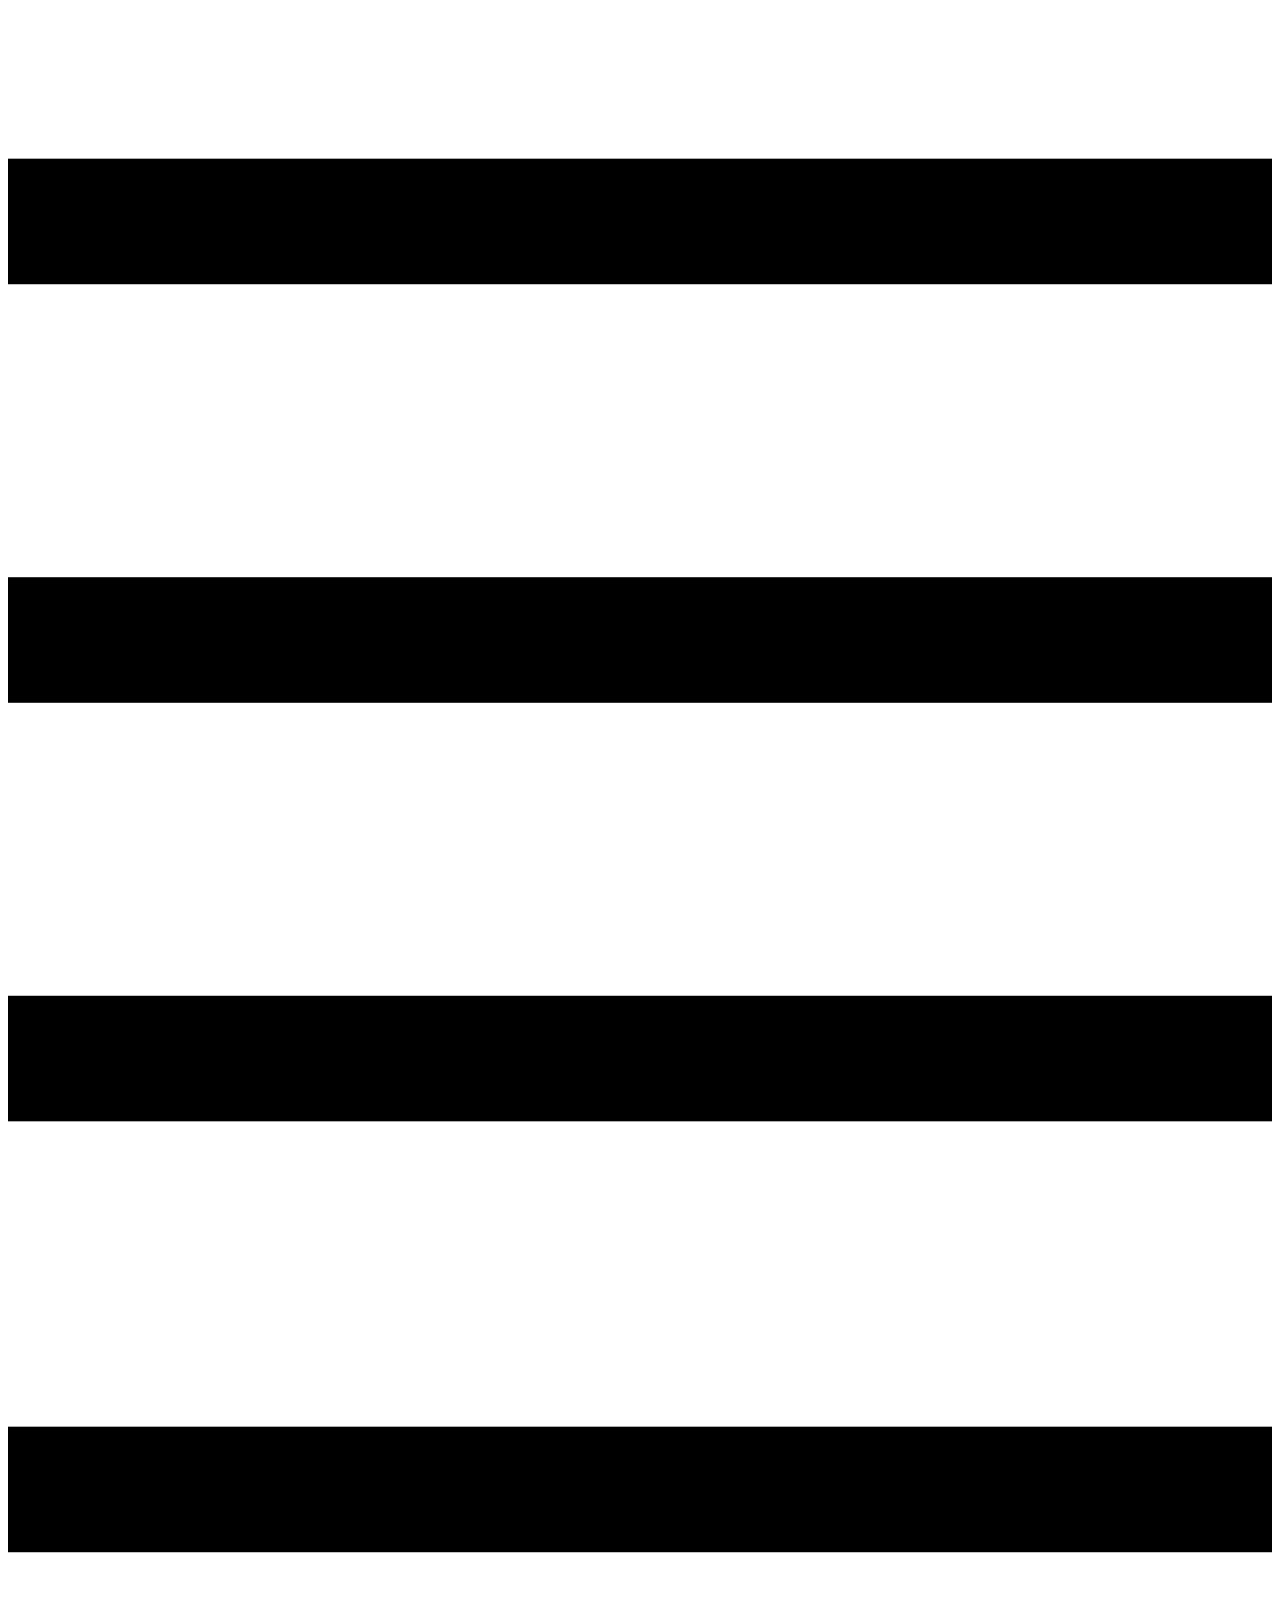
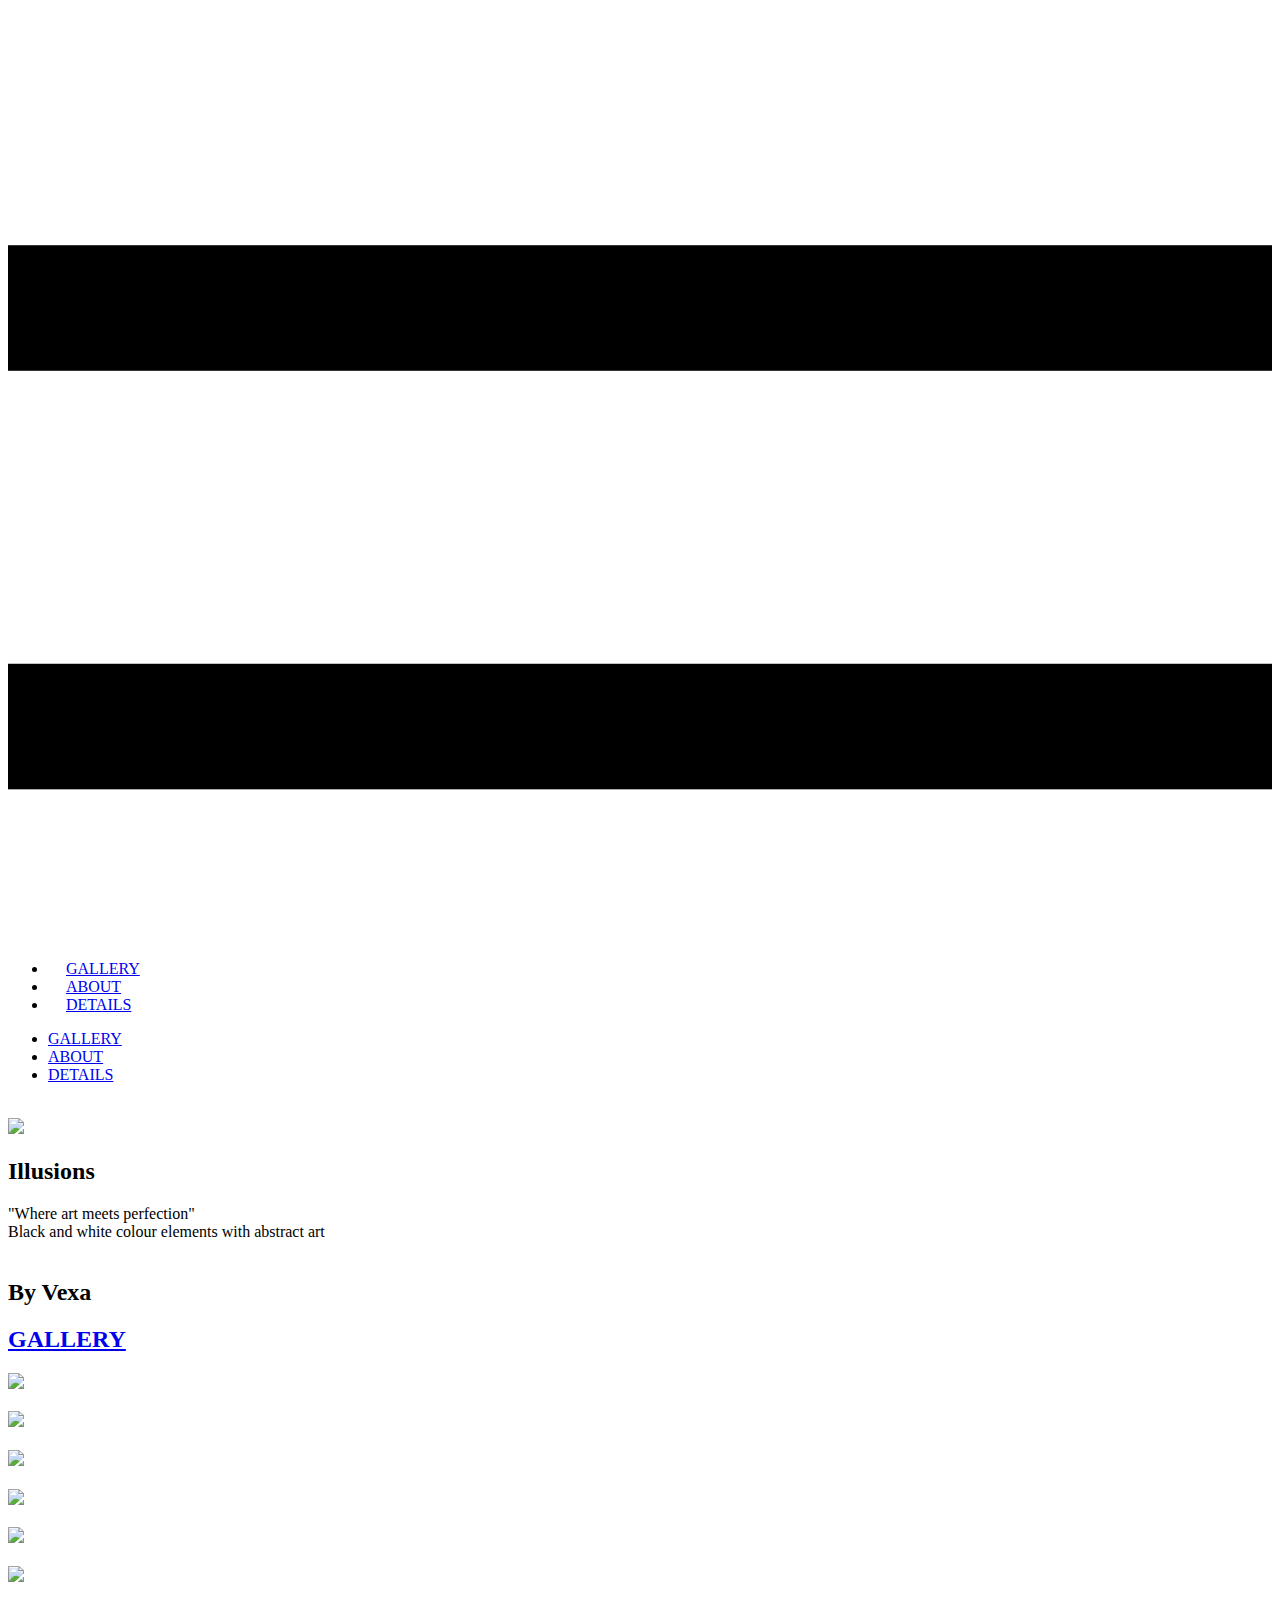
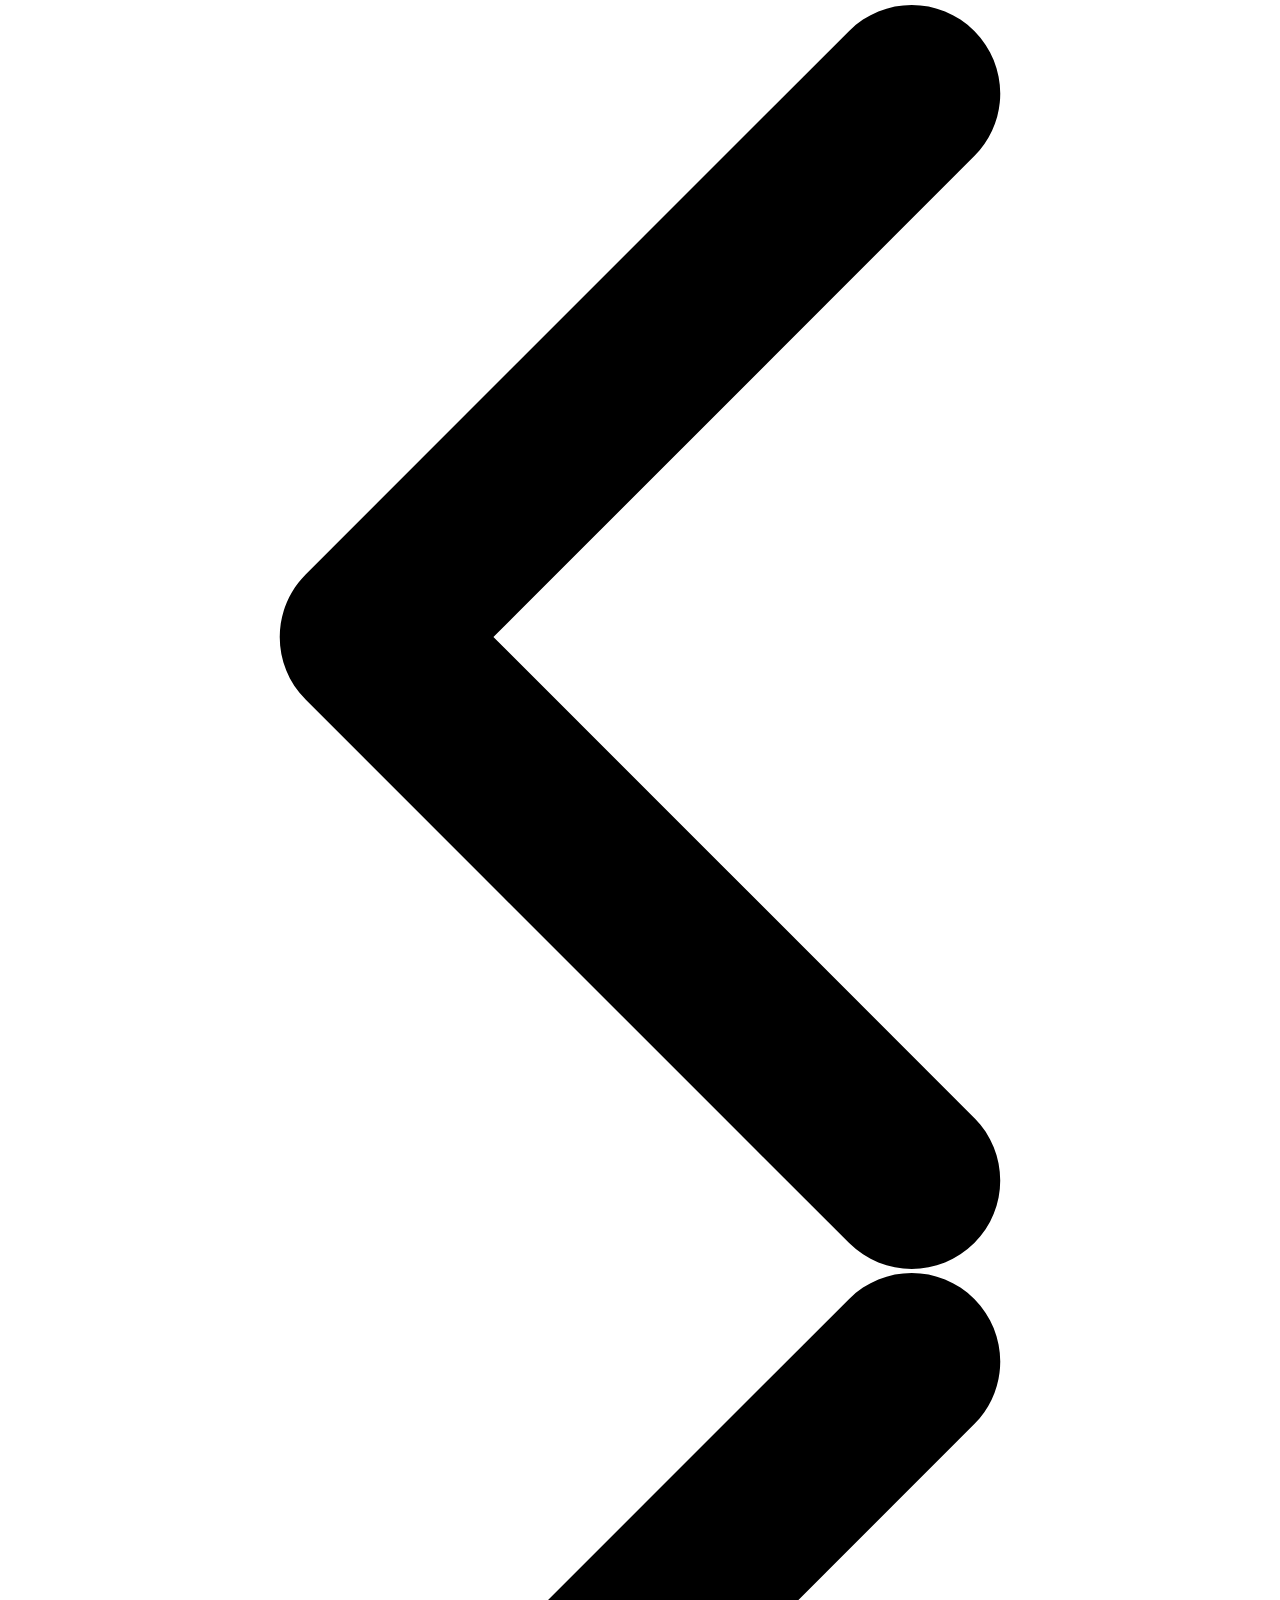
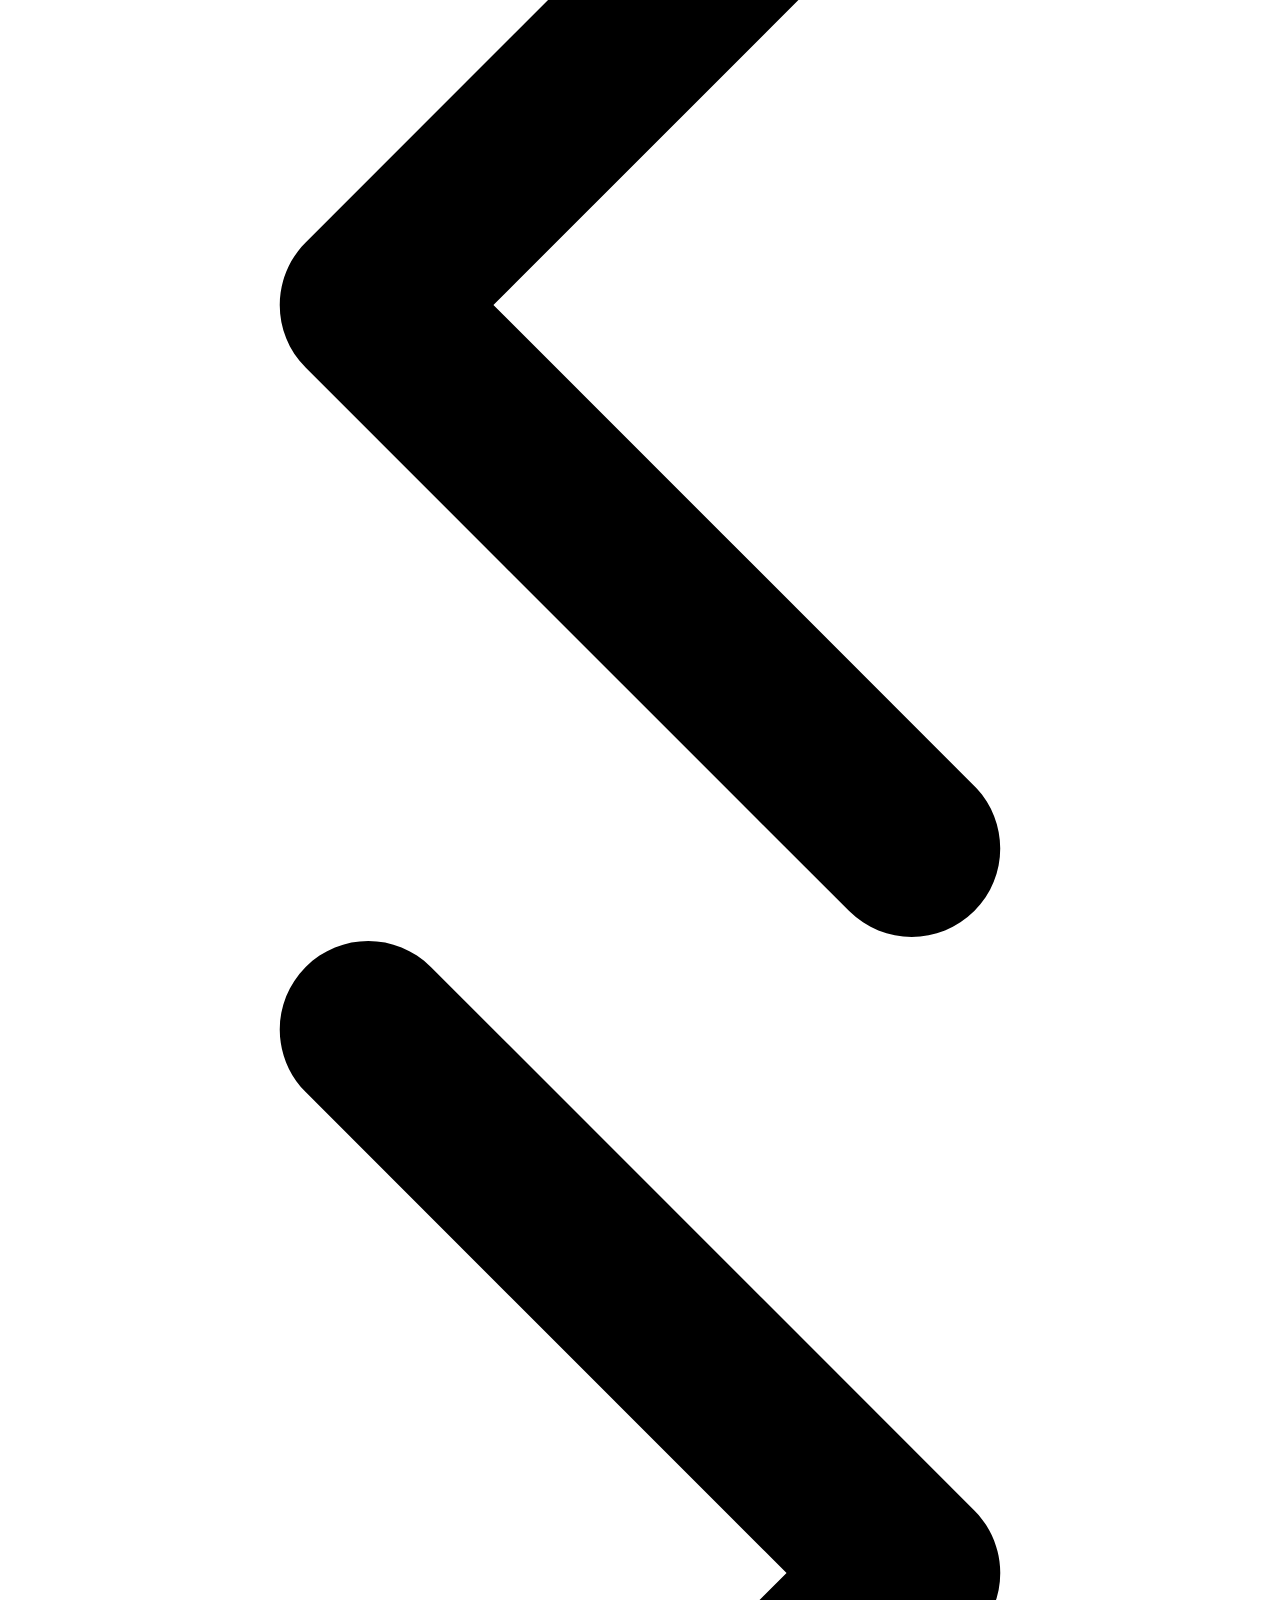
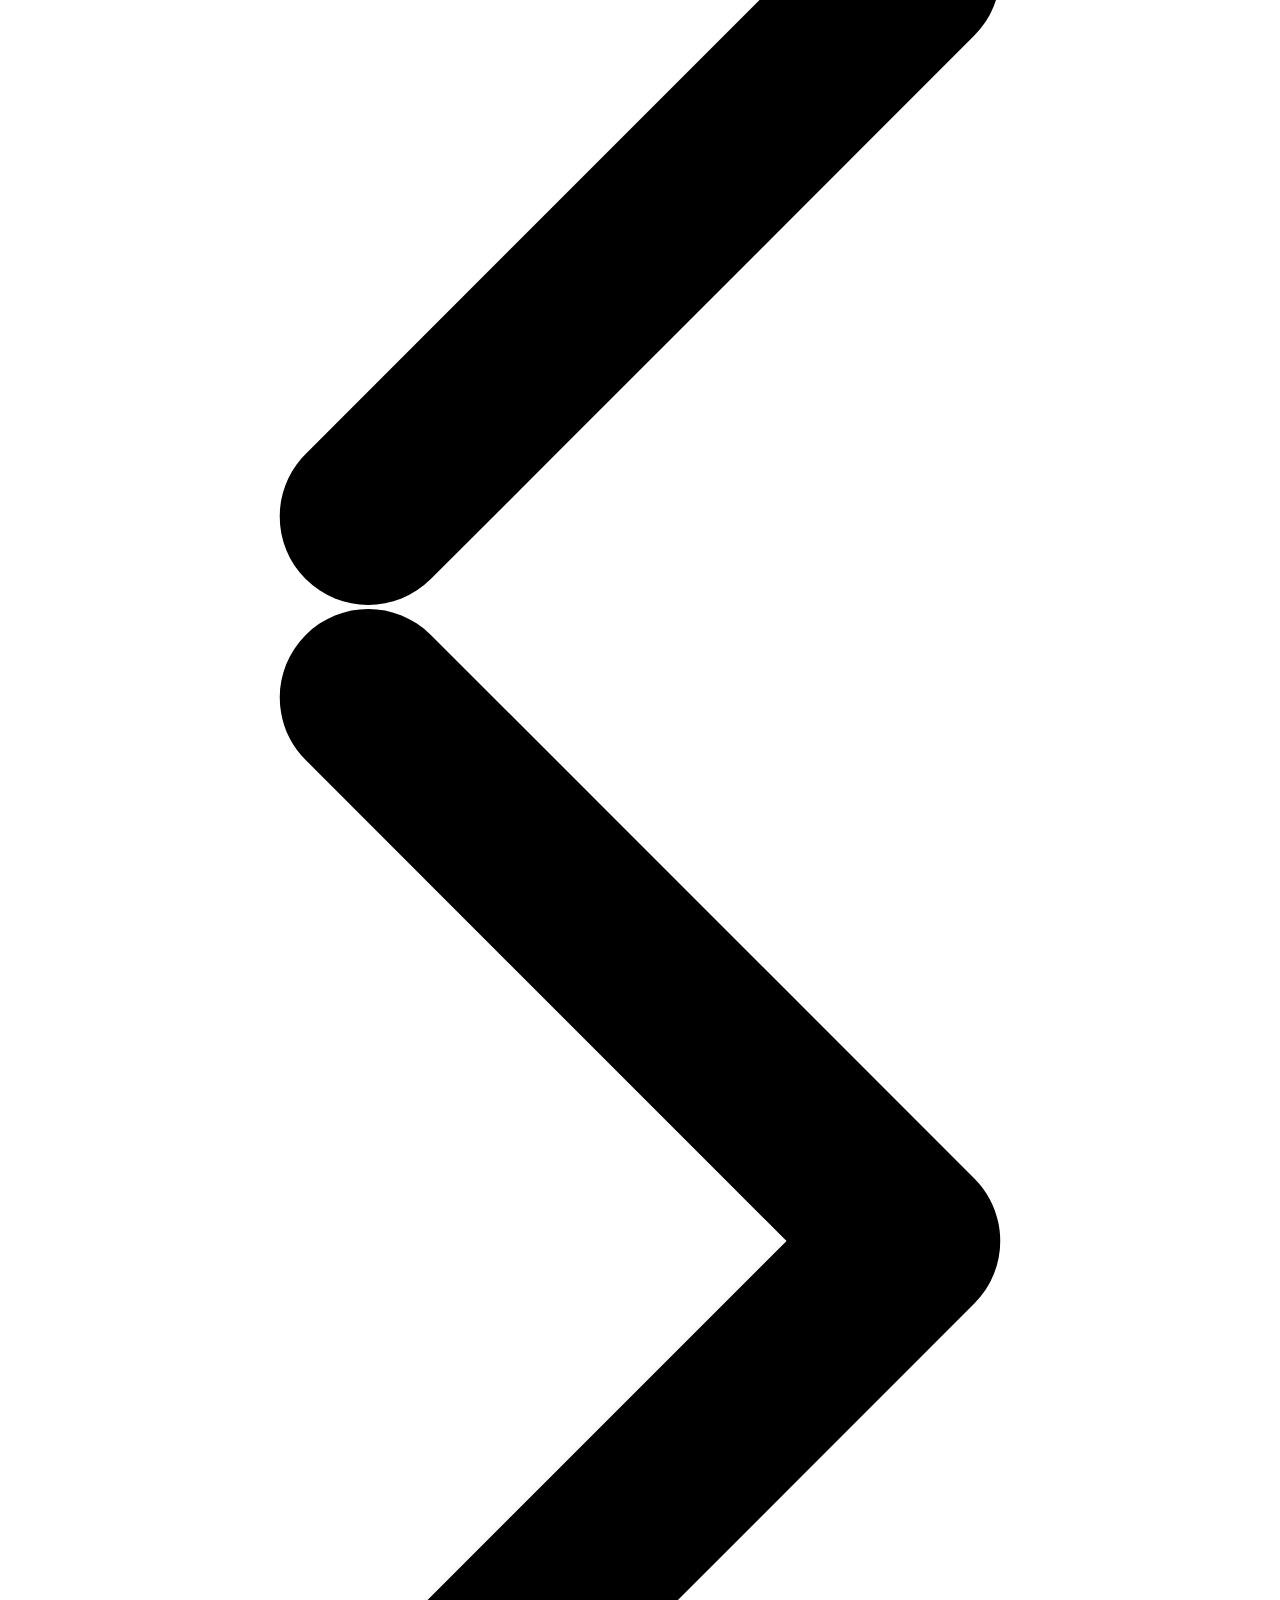
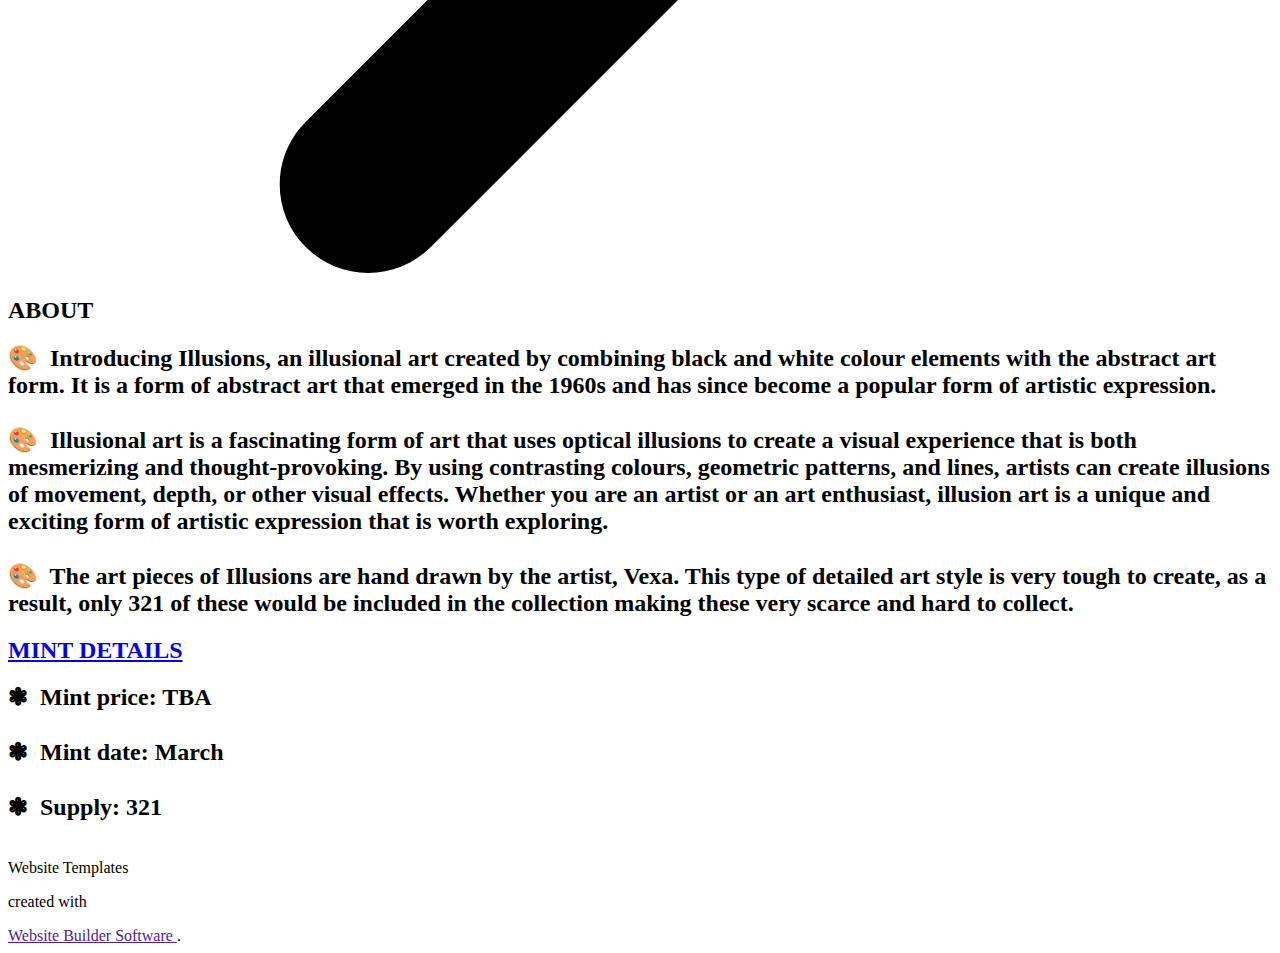
==== index.html @ 68500be4 "Update index.html" ====
<!DOCTYPE html>
<html style="font-size: 16px;" lang="en"><head>
    <meta name="viewport" content="width=device-width, initial-scale=1.0">
    <meta charset="utf-8">
    <meta name="keywords" content="Illusions.WoW, ​​Raster Dreadlock Salon, The full-service interior design studio">
    <meta name="description" content="">
    <title>IllusionsArt</title>
    <link rel="stylesheet" href="nicepage.css" media="screen">
<link rel="stylesheet" href="IllusionsArt.css" media="screen">
    <script class="u-script" type="text/javascript" src="jquery.js" defer=""></script>
    <script class="u-script" type="text/javascript" src="nicepage.js" defer=""></script>
    <meta name="generator" content="Nicepage 5.5.0, nicepage.com">
    <link id="u-theme-google-font" rel="stylesheet" href="https://fonts.googleapis.com/css?family=Roboto:100,100i,300,300i,400,400i,500,500i,700,700i,900,900i|Open+Sans:300,300i,400,400i,500,500i,600,600i,700,700i,800,800i">
    <link id="u-page-google-font" rel="stylesheet" href="https://fonts.googleapis.com/css?family=Montserrat:100,100i,200,200i,300,300i,400,400i,500,500i,600,600i,700,700i,800,800i,900,900i">
    
    
    
    
    
    <script type="application/ld+json">{
		"@context": "http://schema.org",
		"@type": "Organization",
		"name": ""
}</script>
    <meta name="theme-color" content="#478ac9">
    <meta property="og:title" content="IllusionsArt">
    <meta property="og:type" content="website">
  <meta data-intl-tel-input-cdn-path="intlTelInput/"></head>
  <body data-home-page="IllusionsArt.html" data-home-page-title="IllusionsArt" class="u-body u-xl-mode" data-lang="en"><header class="u-align-center-sm u-align-center-xs u-clearfix u-header u-sticky-c5e6" id="sec-44a8"><div class="u-clearfix u-sheet u-sheet-1">
        <nav class="u-align-center u-menu u-menu-one-level u-offcanvas u-menu-1">
          <div class="menu-collapse" style="font-size: 1rem; letter-spacing: 0px; font-weight: 700;">
            <a class="u-button-style u-custom-active-border-color u-custom-active-color u-custom-border u-custom-border-color u-custom-borders u-custom-hover-border-color u-custom-hover-color u-custom-left-right-menu-spacing u-custom-text-active-color u-custom-text-color u-custom-text-hover-color u-custom-top-bottom-menu-spacing u-nav-link" href="#">
              <svg class="u-svg-link" preserveAspectRatio="xMidYMin slice" viewBox="0 0 302 302" style=""><use xmlns:xlink="http://www.w3.org/1999/xlink" xlink:href="#svg-8a8f"></use></svg>
              <svg xmlns="http://www.w3.org/2000/svg" xmlns:xlink="http://www.w3.org/1999/xlink" version="1.1" id="svg-8a8f" x="0px" y="0px" viewBox="0 0 302 302" style="enable-background:new 0 0 302 302;" xml:space="preserve" class="u-svg-content"><g><rect y="36" width="302" height="30"></rect><rect y="236" width="302" height="30"></rect><rect y="136" width="302" height="30"></rect>
</g><g></g><g></g><g></g><g></g><g></g><g></g><g></g><g></g><g></g><g></g><g></g><g></g><g></g><g></g><g></g></svg>
            </a>
          </div>
          <div class="u-custom-menu u-nav-container">
            <ul class="u-nav u-spacing-20 u-unstyled u-nav-1"><li class="u-nav-item"><a class="u-border-active-palette-1-base u-border-hover-palette-1-base u-button-style u-nav-link u-text-active-palette-1-base u-text-grey-90 u-text-hover-palette-2-base" href="IllusionsArt.html#sec-c904" style="padding: 18px;">GALLERY</a>
</li><li class="u-nav-item"><a class="u-border-active-palette-1-base u-border-hover-palette-1-base u-button-style u-nav-link u-text-active-palette-1-base u-text-grey-90 u-text-hover-palette-2-base" href="IllusionsArt.html#sec-5455" style="padding: 18px;">ABOUT</a>
</li><li class="u-nav-item"><a class="u-border-active-palette-1-base u-border-hover-palette-1-base u-button-style u-nav-link u-text-active-palette-1-base u-text-grey-90 u-text-hover-palette-2-base" href="IllusionsArt.html#carousel_8d65" style="padding: 18px;">DETAILS</a>
</li></ul>
          </div>
          <div class="u-custom-menu u-nav-container-collapse">
            <div class="u-align-center u-black u-container-style u-inner-container-layout u-opacity u-opacity-95 u-sidenav">
              <div class="u-inner-container-layout u-sidenav-overflow">
                <div class="u-menu-close"></div>
                <ul class="u-align-center u-nav u-popupmenu-items u-unstyled u-nav-2"><li class="u-nav-item"><a class="u-button-style u-nav-link" href="IllusionsArt.html#sec-c904">GALLERY</a>
</li><li class="u-nav-item"><a class="u-button-style u-nav-link" href="IllusionsArt.html#sec-5455">ABOUT</a>
</li><li class="u-nav-item"><a class="u-button-style u-nav-link" href="IllusionsArt.html#carousel_8d65">DETAILS</a>
</li></ul>
              </div>
            </div>
            <div class="u-black u-menu-overlay u-opacity u-opacity-70"></div>
          </div>
        </nav><span class="u-file-icon u-icon u-icon-1" data-href="https://twitter.com/IllusionsbyVexa" data-target="_blank"><img src="images/739206.png" alt=""></span>
        <img class="u-image u-image-contain u-image-default u-preserve-proportions u-image-1" src="images/download.png" alt="" data-image-width="215" data-image-height="234">
      </div></header>
    <section class="skrollable skrollable-between u-align-left u-clearfix u-white u-section-1" id="carousel_7e6d" src="">
      <img class="u-image u-image-default u-image-1" src="images/IMG_20230228_143814_1.png" data-image-width="706" data-image-height="707">
      <h2 class="u-custom-font u-font-montserrat u-text u-text-palette-2-base u-text-1">Illusions</h2>
      <p class="u-align-center u-custom-font u-font-montserrat u-large-text u-text u-text-black u-text-variant u-text-2">"Where art meets perfection" <br>Black and white colour elements with abstract art<br>
        <br>
      </p>
      <h2 class="u-align-center u-custom-font u-font-montserrat u-text u-text-palette-2-base u-text-3">By Vexa</h2>
    </section>
    <section class="u-align-center u-clearfix u-white u-section-2" id="sec-c904">
      <div class="u-clearfix u-sheet u-valign-middle u-sheet-1">
        <h2 class="u-align-center u-text u-text-default u-text-1">
          <a class="u-active-none u-border-none u-btn u-button-link u-button-style u-custom-font u-font-montserrat u-hover-none u-none u-text-palette-1-base u-btn-1" href="#">GALLERY</a>
        </h2>
        <div class="u-expanded-width u-gallery u-layout-horizontal u-lightbox u-no-transition u-show-text-on-hover u-width-fixed u-gallery-1">
          <div class="u-gallery-inner"><div class="u-effect-fade u-gallery-item u-gallery-item-1"><div class="u-back-slide" data-image-width="512" data-image-height="501"><img class="u-back-image u-back-image-1" src="images/IMG_20230228_143432.png">
</div><div class="u-over-slide u-shading u-over-slide-1"><h3 class="u-gallery-heading"></h3><p class="u-gallery-text"></p>
</div>
</div><div class="u-effect-fade u-gallery-item u-gallery-item-2"><div class="u-back-slide" data-image-width="501" data-image-height="499"><img class="u-back-image u-back-image-2" src="images/IMG_20230228_143449.png">
</div><div class="u-over-slide u-shading u-over-slide-2"><h3 class="u-gallery-heading"></h3><p class="u-gallery-text"></p>
</div>
</div><div class="u-effect-fade u-gallery-item u-gallery-item-3"><div class="u-back-slide" data-image-width="495" data-image-height="513"><img class="u-back-image u-back-image-3" src="images/IMG_20230302_195734.png">
</div><div class="u-over-slide u-shading u-over-slide-3"><h3 class="u-gallery-heading"></h3><p class="u-gallery-text"></p>
</div>
</div><div class="u-effect-fade u-gallery-item u-gallery-item-4"><div class="u-back-slide" data-image-width="506" data-image-height="506"><img class="u-back-image u-back-image-4" src="images/IMG_20230302_195721.png">
</div><div class="u-over-slide u-shading u-over-slide-4"><h3 class="u-gallery-heading"></h3><p class="u-gallery-text"></p>
</div>
</div><div class="u-effect-fade u-gallery-item u-gallery-item-5" data-image-width="482" data-image-height="501"><div class="u-back-slide"><img class="u-back-image u-back-image-5" src="images/IMG_20230302_195814.png">
</div><div class="u-over-slide u-shading u-over-slide-5"><h3 class="u-gallery-heading"></h3><p class="u-gallery-text"></p>
</div>
</div><div class="u-effect-fade u-gallery-item u-gallery-item-6" data-image-width="506" data-image-height="498"><div class="u-back-slide"><img class="u-back-image u-back-image-6" src="images/IMG_20230228_143711.png">
</div><div class="u-over-slide u-shading u-over-slide-6"><h3 class="u-gallery-heading"></h3><p class="u-gallery-text"></p>
</div>
</div></div>
          <a class="u-absolute-vcenter-lg u-absolute-vcenter-md u-absolute-vcenter-xl u-gallery-nav u-gallery-nav-prev u-grey-70 u-icon-circle u-opacity u-opacity-70 u-spacing-10 u-text-white u-gallery-nav-1" href="#" role="button">
            <span aria-hidden="true">
              <svg viewBox="0 0 451.847 451.847"><path d="M97.141,225.92c0-8.095,3.091-16.192,9.259-22.366L300.689,9.27c12.359-12.359,32.397-12.359,44.751,0
c12.354,12.354,12.354,32.388,0,44.748L173.525,225.92l171.903,171.909c12.354,12.354,12.354,32.391,0,44.744
c-12.354,12.365-32.386,12.365-44.745,0l-194.29-194.281C100.226,242.115,97.141,234.018,97.141,225.92z"></path></svg>
            </span>
            <span class="sr-only">
              <svg viewBox="0 0 451.847 451.847"><path d="M97.141,225.92c0-8.095,3.091-16.192,9.259-22.366L300.689,9.27c12.359-12.359,32.397-12.359,44.751,0
c12.354,12.354,12.354,32.388,0,44.748L173.525,225.92l171.903,171.909c12.354,12.354,12.354,32.391,0,44.744
c-12.354,12.365-32.386,12.365-44.745,0l-194.29-194.281C100.226,242.115,97.141,234.018,97.141,225.92z"></path></svg>
            </span>
          </a>
          <a class="u-gallery-nav u-gallery-nav-next u-grey-70 u-icon-circle u-opacity u-opacity-70 u-spacing-10 u-text-white u-gallery-nav-2" href="#" role="button">
            <span aria-hidden="true">
              <svg viewBox="0 0 451.846 451.847"><path d="M345.441,248.292L151.154,442.573c-12.359,12.365-32.397,12.365-44.75,0c-12.354-12.354-12.354-32.391,0-44.744
L278.318,225.92L106.409,54.017c-12.354-12.359-12.354-32.394,0-44.748c12.354-12.359,32.391-12.359,44.75,0l194.287,194.284
c6.177,6.18,9.262,14.271,9.262,22.366C354.708,234.018,351.617,242.115,345.441,248.292z"></path></svg>
            </span>
            <span class="sr-only">
              <svg viewBox="0 0 451.846 451.847"><path d="M345.441,248.292L151.154,442.573c-12.359,12.365-32.397,12.365-44.75,0c-12.354-12.354-12.354-32.391,0-44.744
L278.318,225.92L106.409,54.017c-12.354-12.359-12.354-32.394,0-44.748c12.354-12.359,32.391-12.359,44.75,0l194.287,194.284
c6.177,6.18,9.262,14.271,9.262,22.366C354.708,234.018,351.617,242.115,345.441,248.292z"></path></svg>
            </span>
          </a>
        </div>
      </div>
    </section>
    <section class="u-clearfix u-container-align-center u-section-3" id="sec-5455">
      <div class="u-clearfix u-sheet u-valign-middle-md u-valign-middle-sm u-sheet-1">
        <h2 class="u-align-center u-custom-font u-font-montserrat u-text u-text-palette-1-base u-text-1">ABOUT</h2>
        <h2 class="u-align-center u-custom-font u-font-montserrat u-text u-text-2"><b>🎨&nbsp; Introducing Illusions, an illusional art created by combining black and white colour elements with the abstract art form. It is a form of abstract art that emerged in the 1960s and has since become a popular form of artistic expression.<br>
            <br>🎨&nbsp; Illusional art is a fascinating form of art that uses optical illusions to create a visual experience that is both mesmerizing and thought-provoking. By using contrasting colours, geometric patterns, and lines, artists can create illusions of movement, depth, or other visual effects. Whether you are an artist or an art enthusiast, illusion art is a unique and exciting form of artistic expression that is worth exploring.<br>
            <br>🎨&nbsp; The art pieces of Illusions are hand drawn by the artist, Vexa. This type of detailed art style is very tough to create, as a result, only 321 of these would be included in the collection making these very scarce and hard to collect.</b>
        </h2>
      </div>
    </section>
    <section class="u-clearfix u-white u-section-4" id="carousel_8d65">
      <div class="u-clearfix u-sheet u-sheet-1">
        <h2 class="u-align-center u-text u-text-default-lg u-text-default-xl u-text-1">
          <a class="u-active-none u-border-none u-btn u-button-link u-button-style u-custom-font u-font-montserrat u-hover-none u-none u-text-palette-1-base u-btn-1" href="Contact.html">MINT DETAILS</a>
        </h2>
        <h2 class="u-align-center u-custom-font u-font-montserrat u-text u-text-default u-text-2"><b>❃&nbsp; Mint price: TBA<br></b>
          <br><b>❃&nbsp; Mint date: March</b>
          <br>
          <br><b>❃&nbsp; Supply: 321</b>
        </h2>
      </div>
    </section>
    
    
    <footer class="u-align-center u-black u-clearfix u-footer u-footer" id="sec-4fac"><div class="u-clearfix u-sheet u-valign-middle-xs u-sheet-1">
        <img class="u-image u-image-contain u-image-default u-preserve-proportions u-image-1" src="images/Logomark-Blue.png" alt="" data-image-width="360" data-image-height="360"><span class="u-file-icon u-icon u-icon-1" data-href="https://twitter.com/IllusionsbyVexa" data-target="_blank"><img src="images/733579.png" alt=""></span>
      </div></footer>
    <section class="u-backlink u-clearfix u-grey-80">
      <a>
        <span>Website Templates</span>
      </a>
      <p class="u-text">
        <span>created with</span>
      </p>
      <a class="u-link" href="" target="_blank">
        <span>Website Builder Software</span>
      </a>. 
    </section>
  
</body></html>
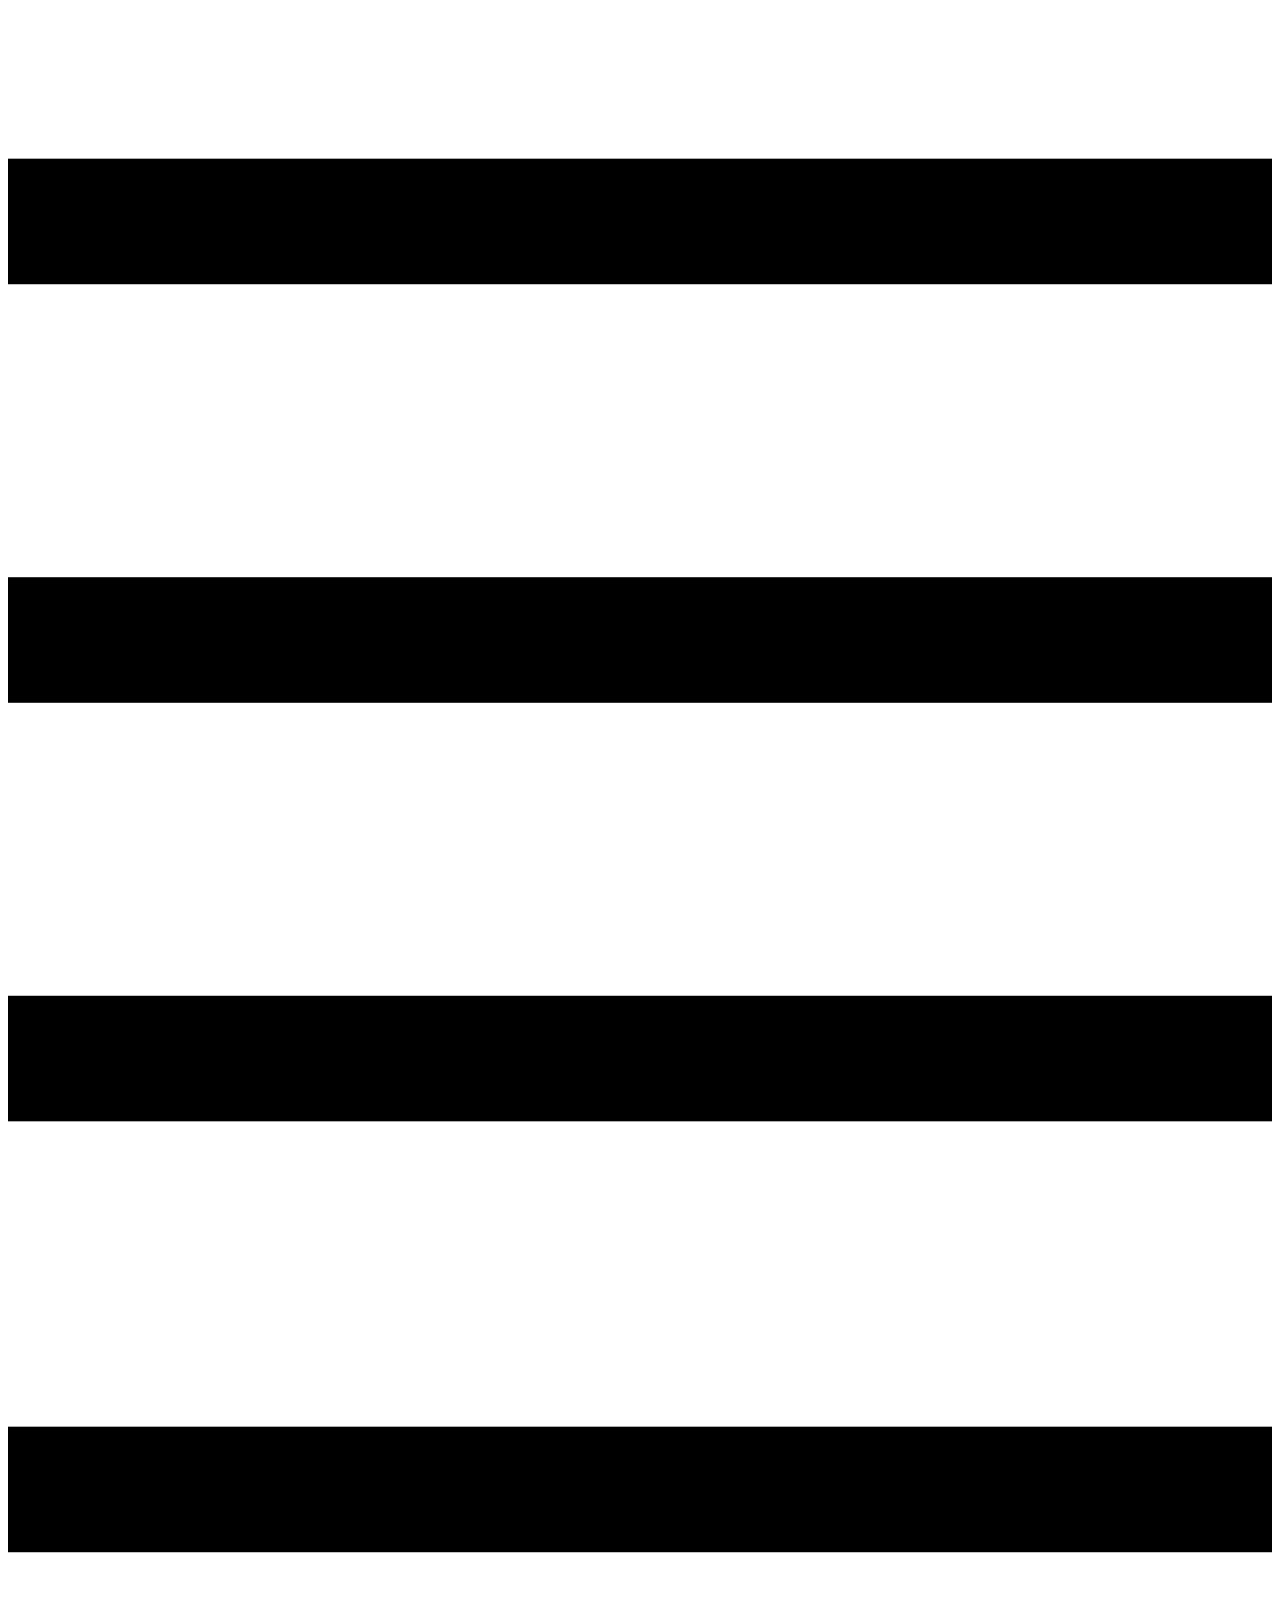
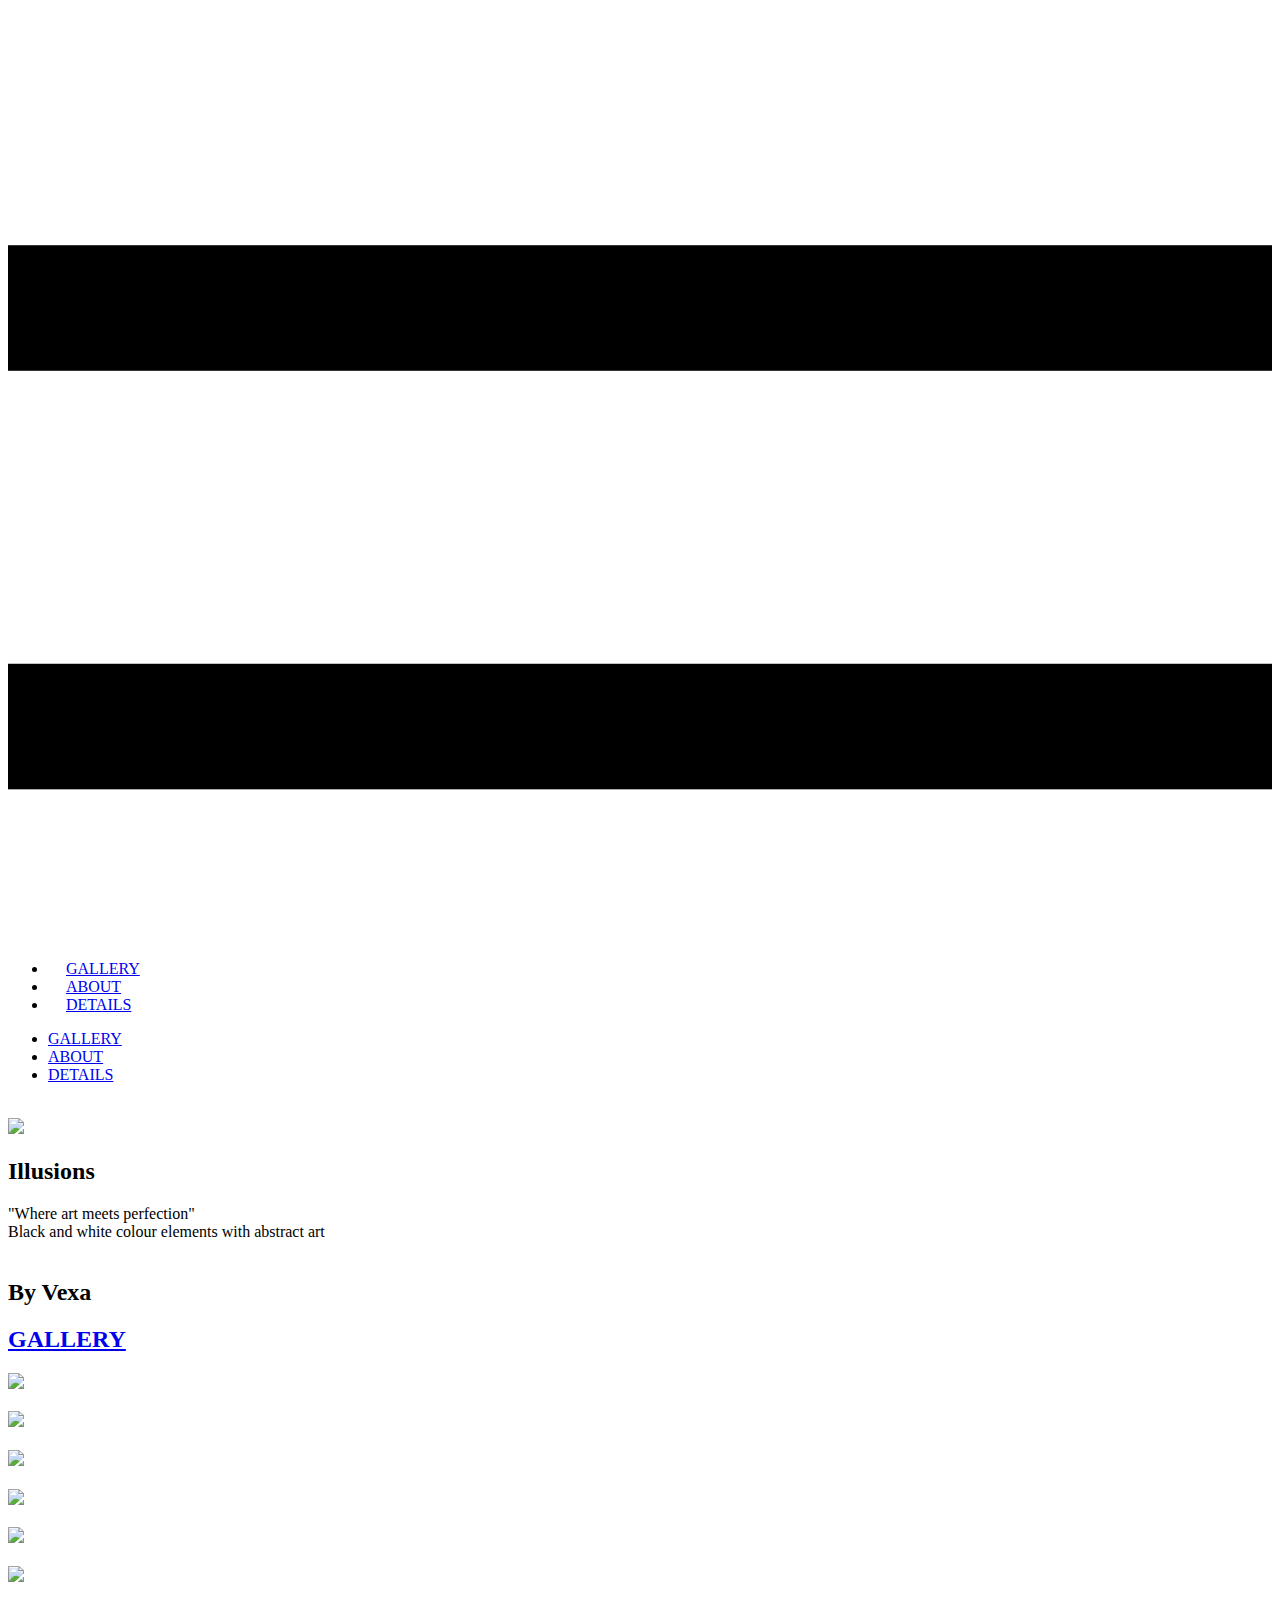
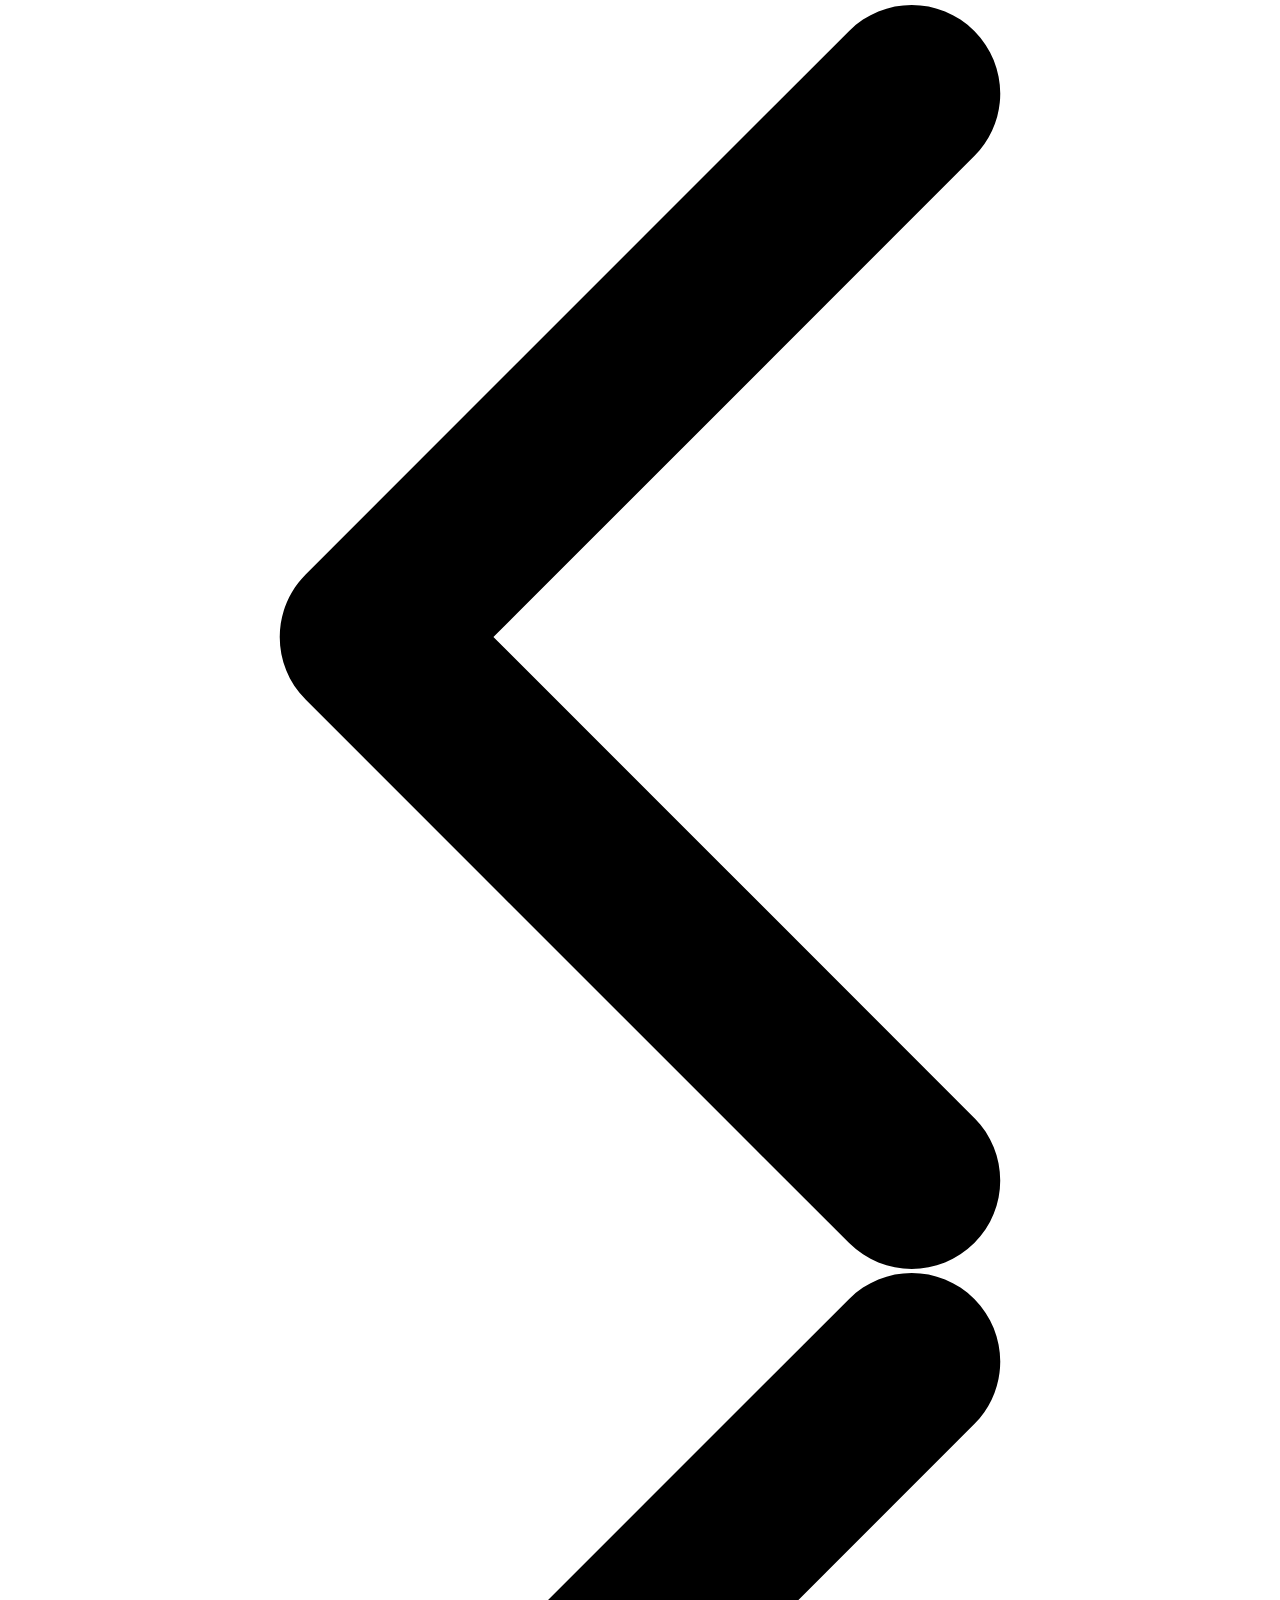
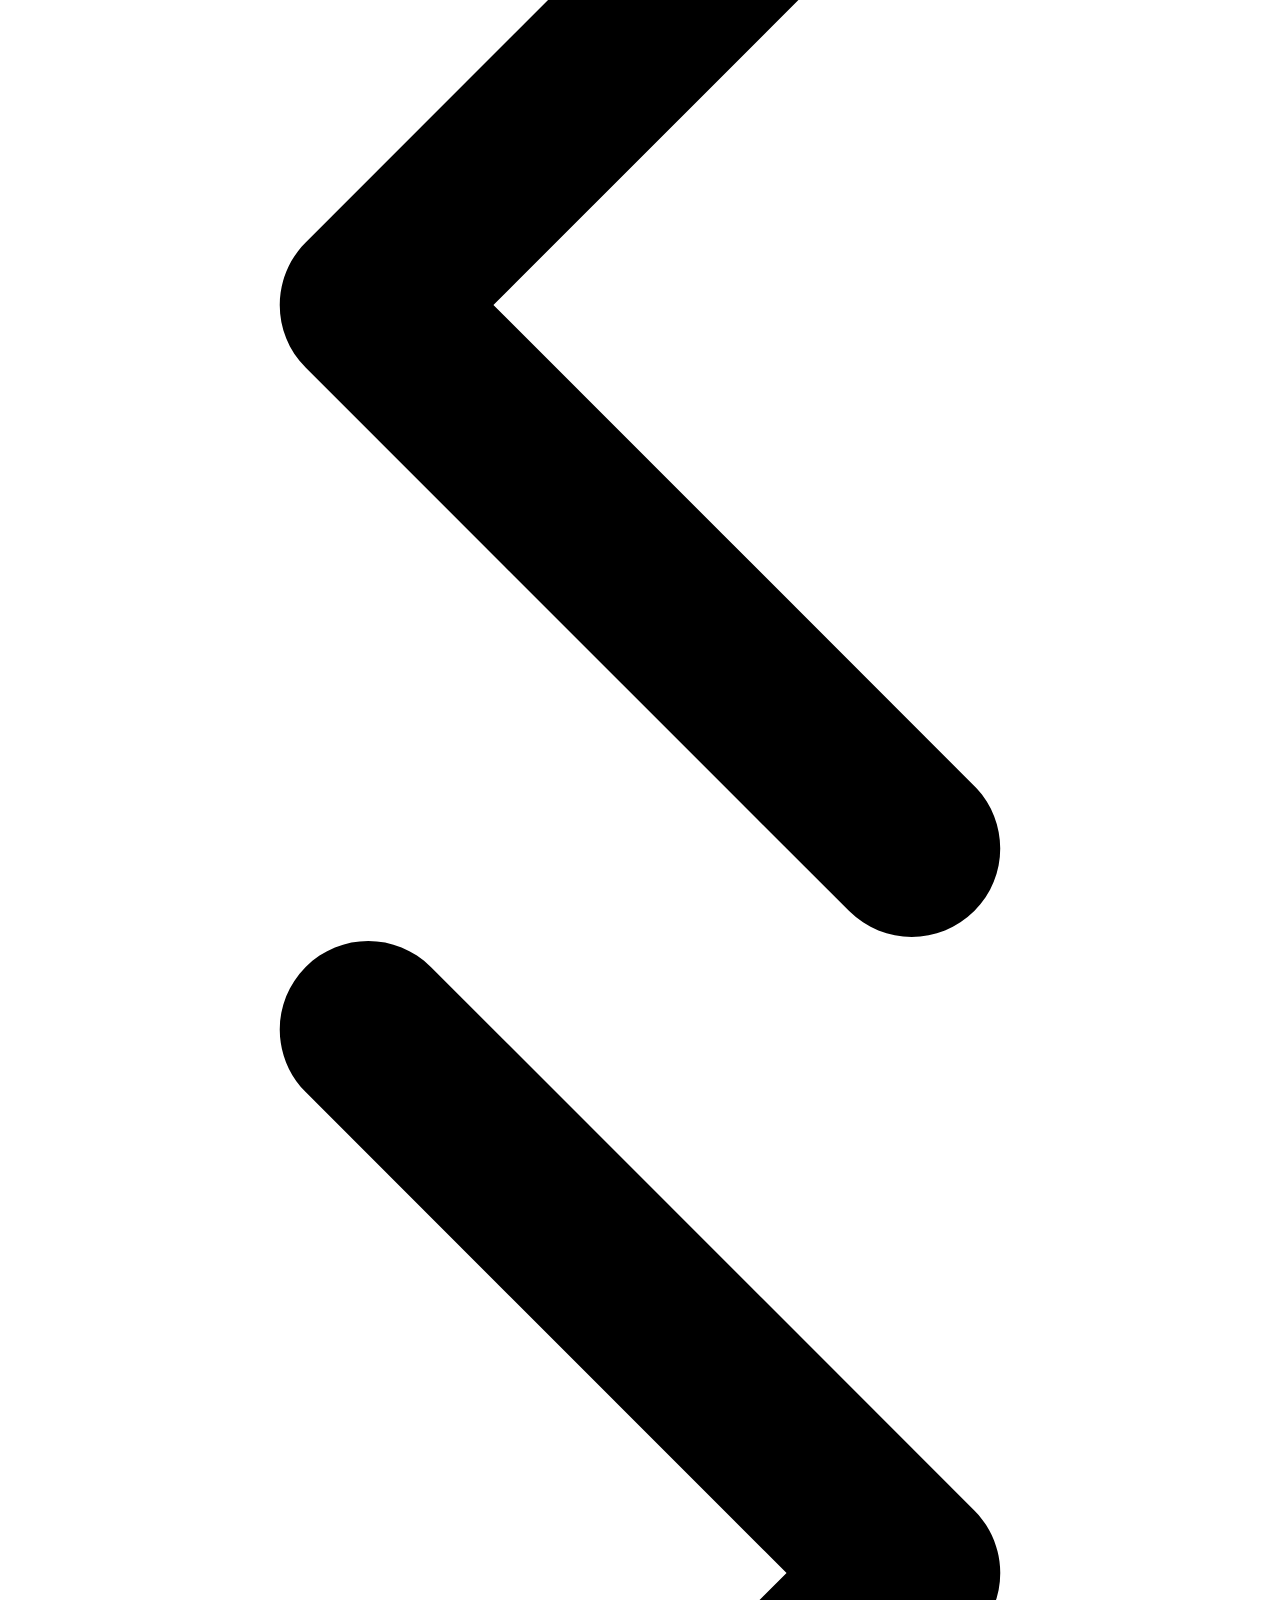
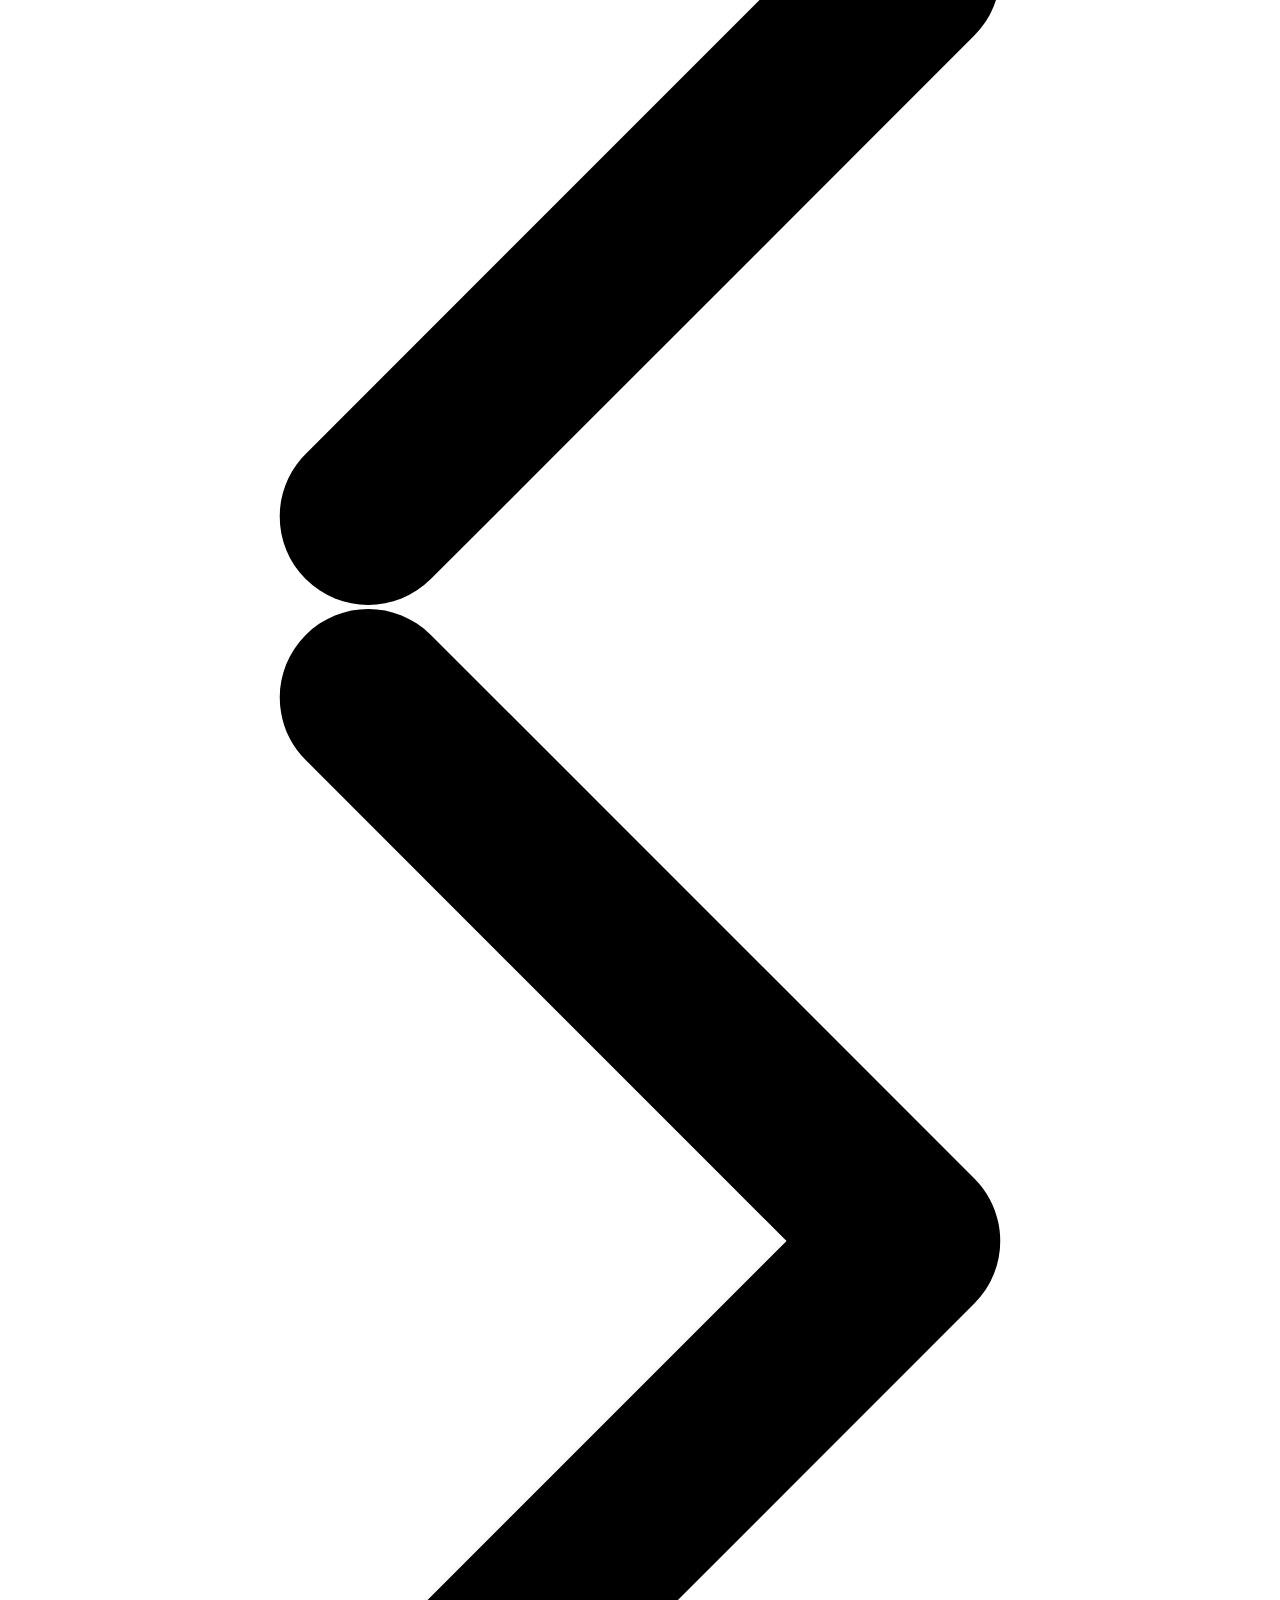
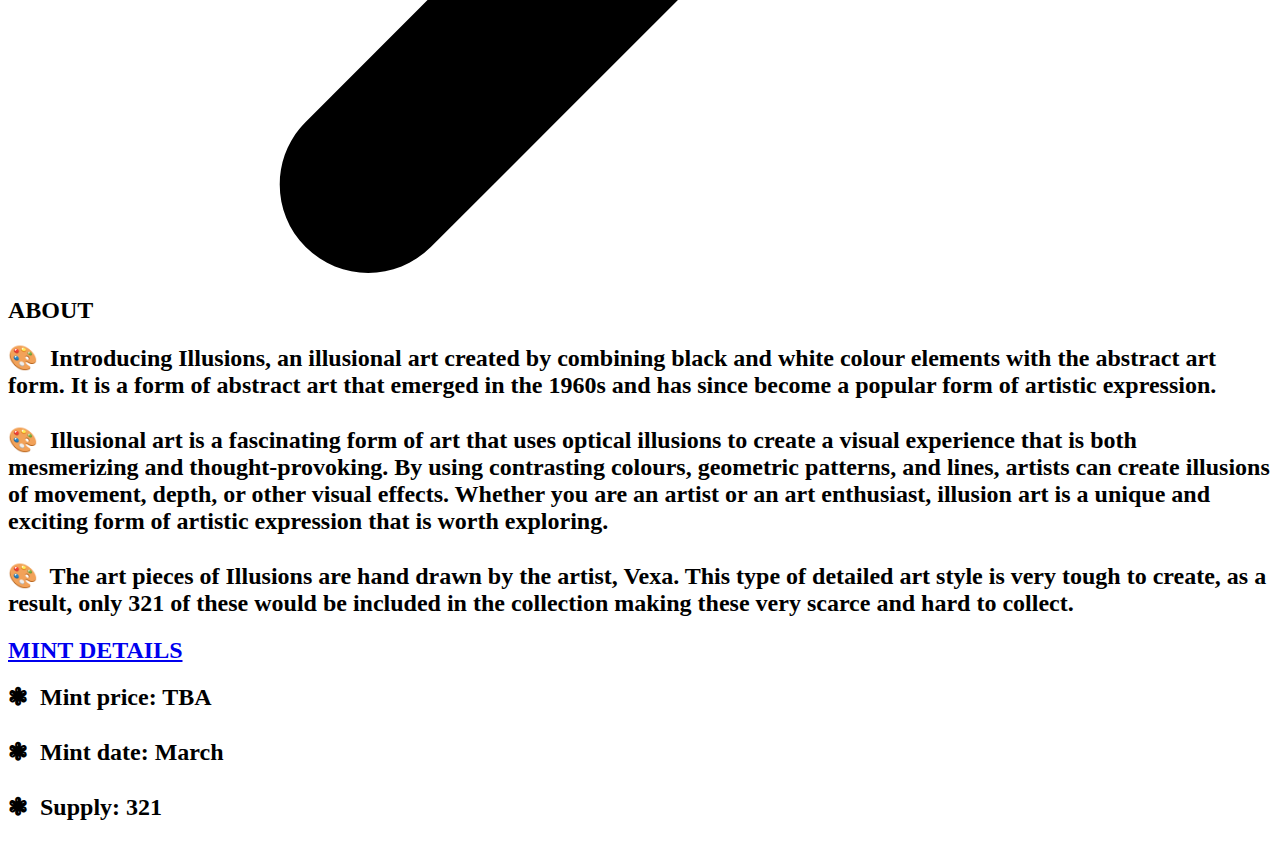
==== commit 0ae9ede5: "Update index.html" ====
--- a/index.html
+++ b/index.html
@@ -144,14 +144,4 @@
       </div></footer>
     <section class="u-backlink u-clearfix u-grey-80">
       <a>
-        <span>Website Templates</span>
-      </a>
-      <p class="u-text">
-        <span>created with</span>
-      </p>
-      <a class="u-link" href="" target="_blank">
-        <span>Website Builder Software</span>
-      </a>. 
-    </section>
-  
-</body></html>
+      <a>
